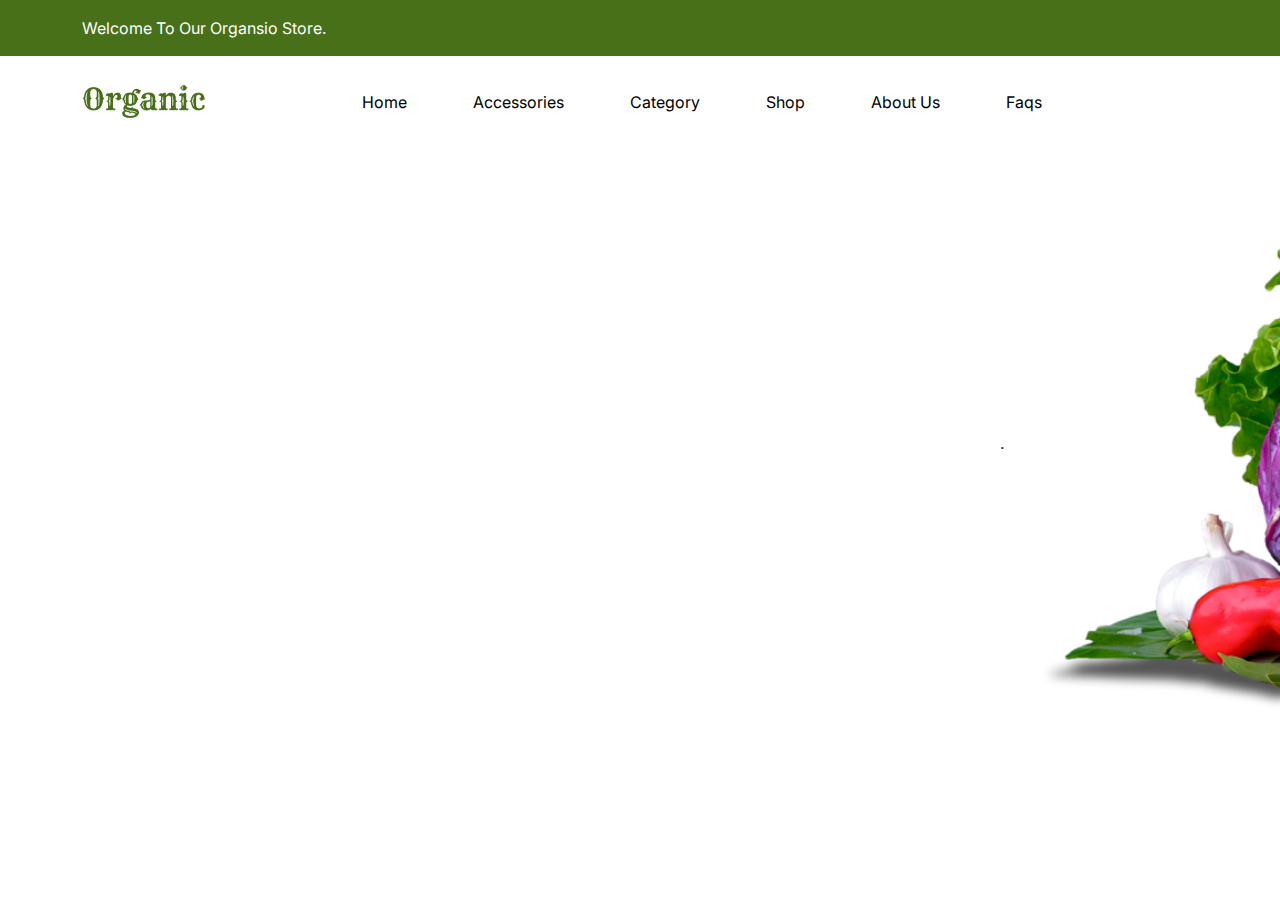
==== desktop8.html @ 792df2dc "first commit" ====
<!DOCTYPE html>
<html lang="en">
<head>
    <meta charset="UTF-8">
    <meta name="viewport" content="width=device-width, initial-scale=1.0">
    <title>Document</title>
    <link rel="stylesheet" href="css/bootstrap.min.css">
    <link rel="stylesheet" href="css/desktop8.css">
    <link rel="stylesheet" href="https://cdnjs.cloudflare.com/ajax/libs/font-awesome/6.6.0/css/all.min.css" integrity="sha512-Kc323vGBEqzTmouAECnVceyQqyqdsSiqLQISBL29aUW4U/M7pSPA/gEUZQqv1cwx4OnYxTxve5UMg5GT6L4JJg==" crossorigin="anonymous" referrerpolicy="no-referrer" />
    <link href="https://fonts.googleapis.com/css2?family=Inter:ital,opsz,wght@0,14..32,100..900;1,14..32,100..900&display=swap" rel="stylesheet">


</head>
<body>
    <div class="fj">
        <div class="container">
            <p>Welcome To Our Organsio Store.</p>
          
        </div>
    </div>
    <nav class="navbar navbar-expand-lg ">
        <div class="container">
          <a class="navbar-brand" href="#"><img src="img1/Organic (1).png" alt="org"></a>
          <button class="navbar-toggler" type="button" data-bs-toggle="collapse" data-bs-target="#navbarSupportedContent" aria-controls="navbarSupportedContent" aria-expanded="false" aria-label="Toggle navigation">
            <span class="navbar-toggler-icon"></span>
          </button>
          <div class="collapse navbar-collapse" id="navbarSupportedContent">
            <ul class="navbar-nav mx-auto mb-2 mb-lg-0">
              <li class="nav-item">
                <a class="nav-link active" aria-current="page" href="#">Home</a>
              </li>
              <li class="nav-item">
                <a class="nav-link" href="#">Accessories</a>
              </li>
              <li class="nav-item">
                <a class="nav-link" href="#">Category</a>
              </li>
              <li class="nav-item">
                <a class="nav-link" href="#">Shop</a>
              </li>
              <li class="nav-item">
                <a class="nav-link" href="#">About Us</a>
              </li>
              <li class="nav-item">
                <a class="nav-link" href="#">Faqs</a>
              </li>
              
          </div>
         <div class="oe">
          <i id="xd" class="fa-solid fa-bag-shopping"></i>
          <i id="pd" class="fa-solid fa-magnifying-glass"></i>
         </div>
        </div>
      </nav>
     <section id="banner">
      
      <div class="toy">
        <p>.</p>
      </div>
          
           </section>
          
     </section>


    <script src="js/bootstrap.bundle.min.js"></script>
</body>
</html>
---- css/desktop8.css ----
*{
    margin: 0;
    padding: 0;
    font-family: "Inter", sans-serif;

}
a{
    text-decoration: none;
}
.oe  a{
    color: #000;
}
#xd {
  padding-right: 16px;
  transition: .6s;
}
#xd:hover{
   color: #477018;
} 
#pd {
   transition: .6s;
  }
#pd:hover{
    color: #477018;
 } 
 


.fj p{
    padding: 16px 0;
    color: white;
}
.fj {
    background-color: #477018;
}
.nav-item{
    padding: 0 25px;
}
.nav-item a{
    color: #000 ;
    transition: .5s;
}
.nav-item a:hover{
    color: #477018 !important;
}
.toy{
    background: url(../img1/vegetable.png) no-repeat;
    background-size: cover;
    width: 50%;
    margin-left: 1000px;
}
.toy p{
    padding: 300px 0;
}
.poy{
    width: 50%;
}
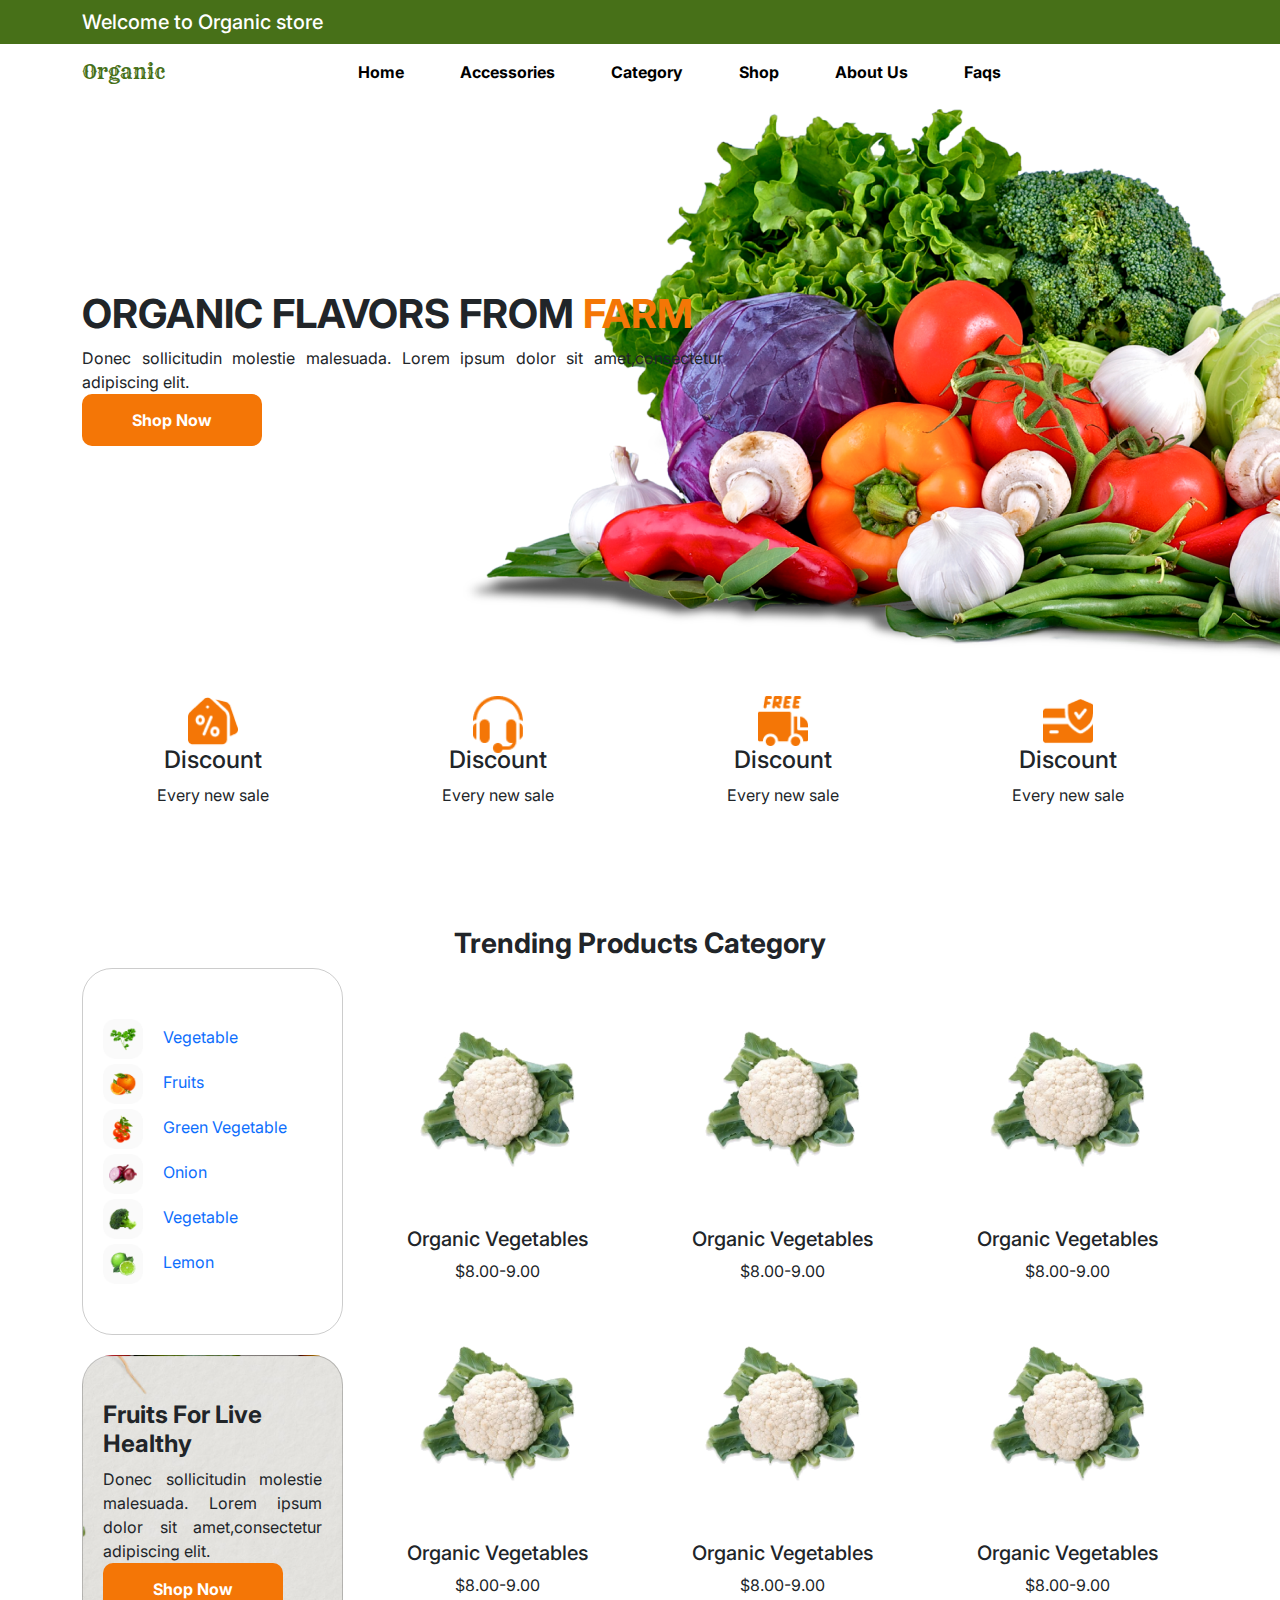
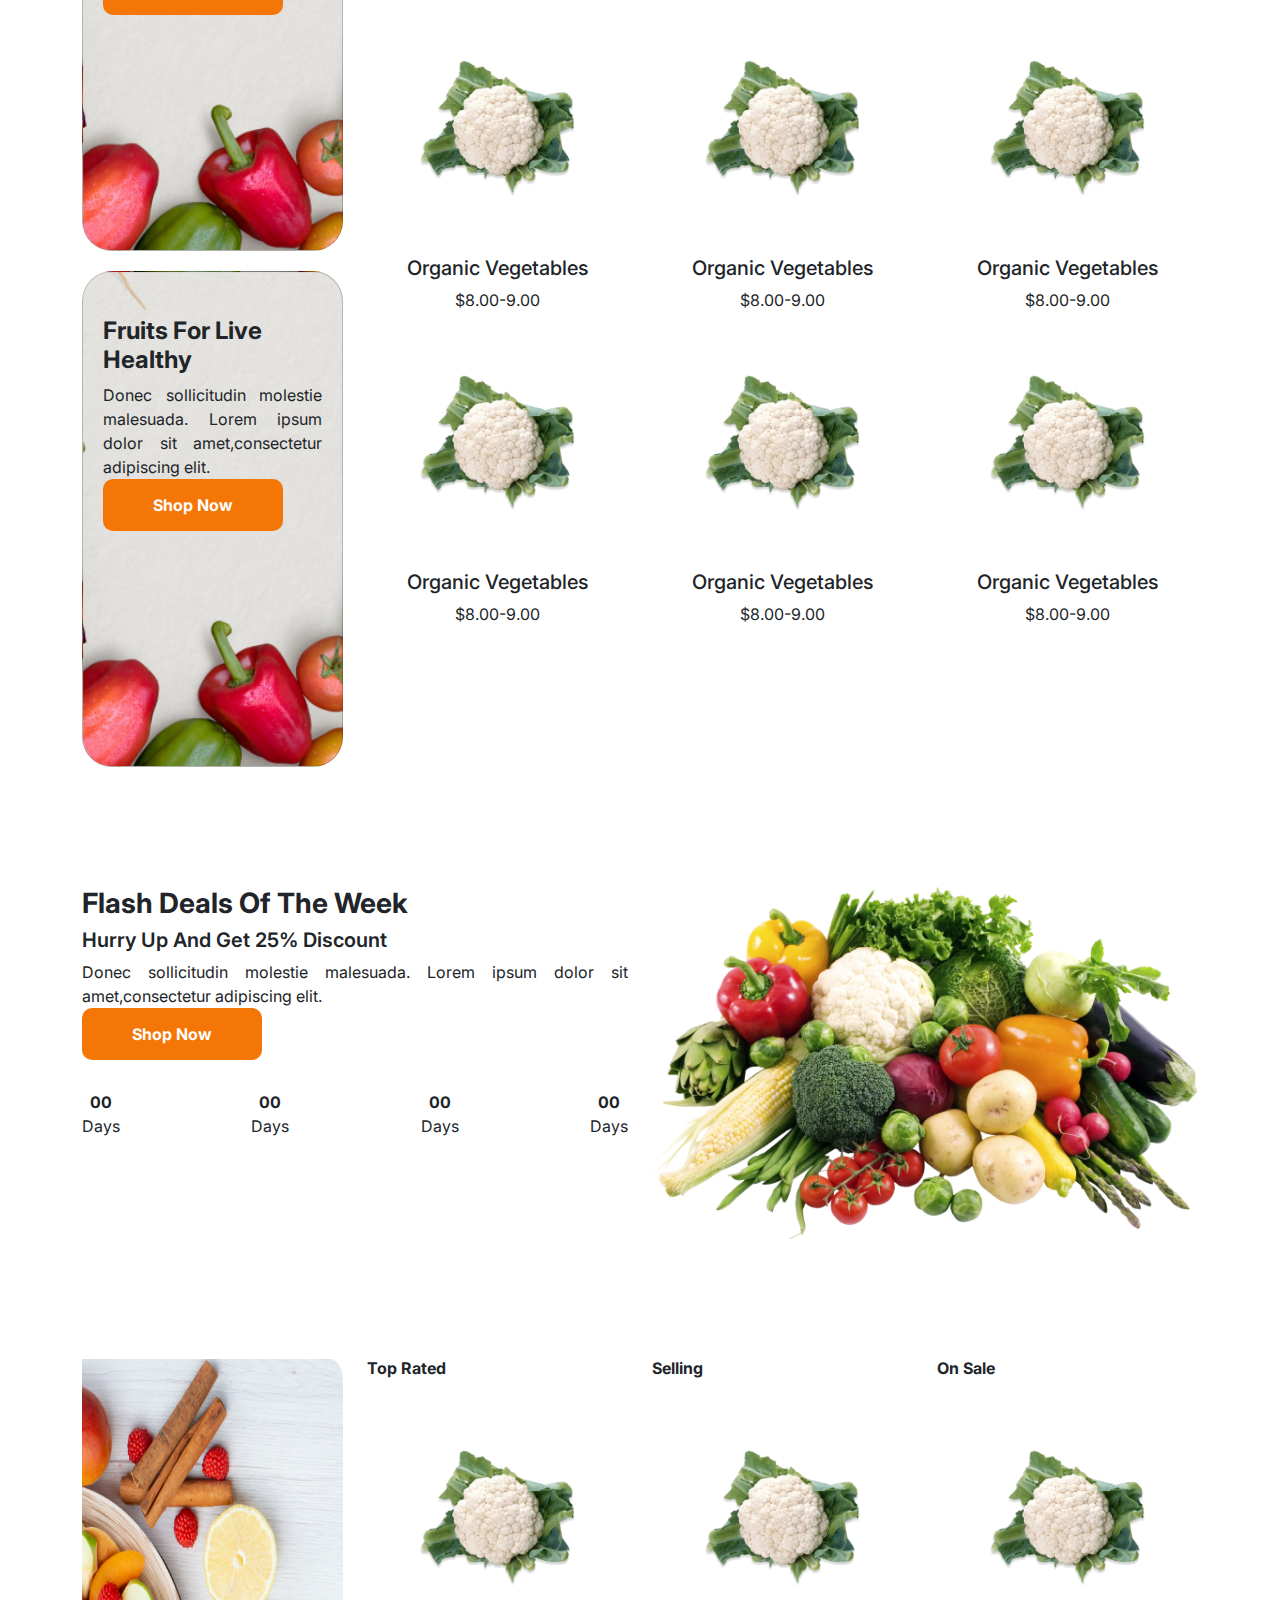
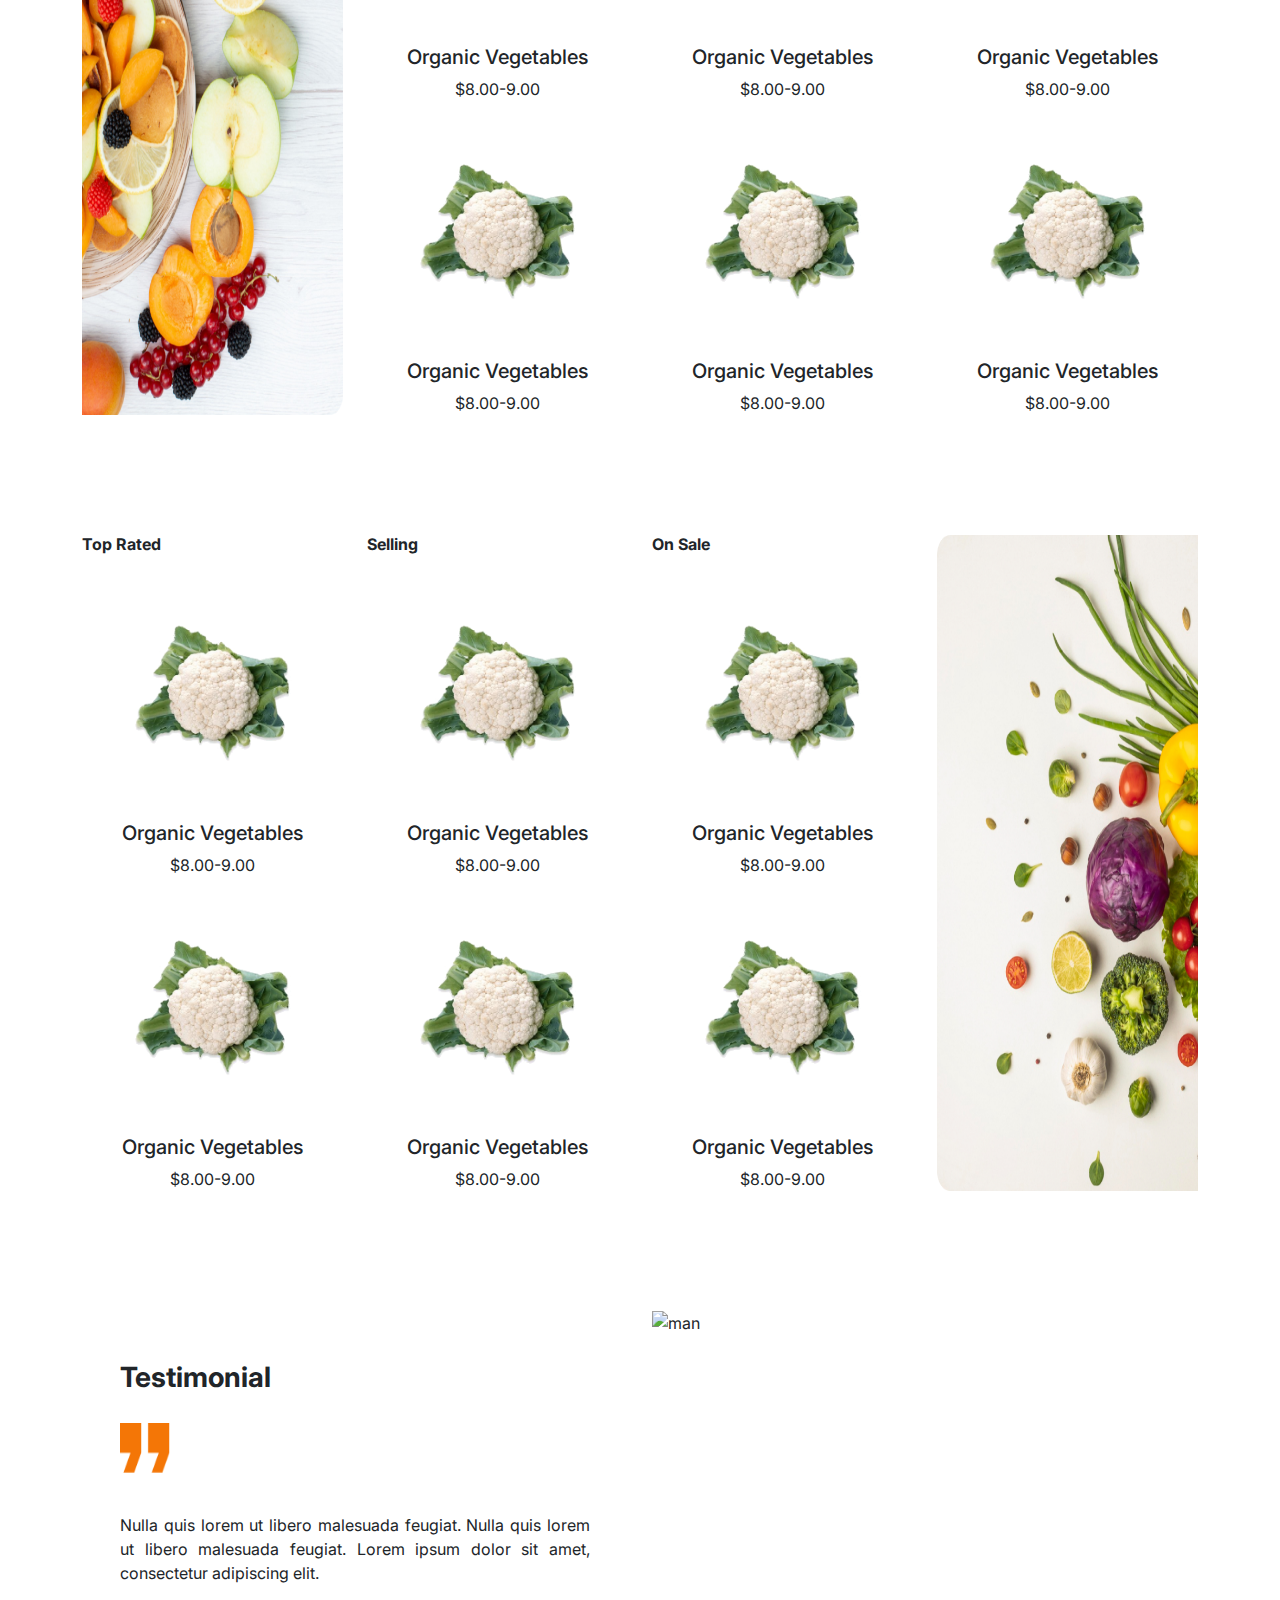
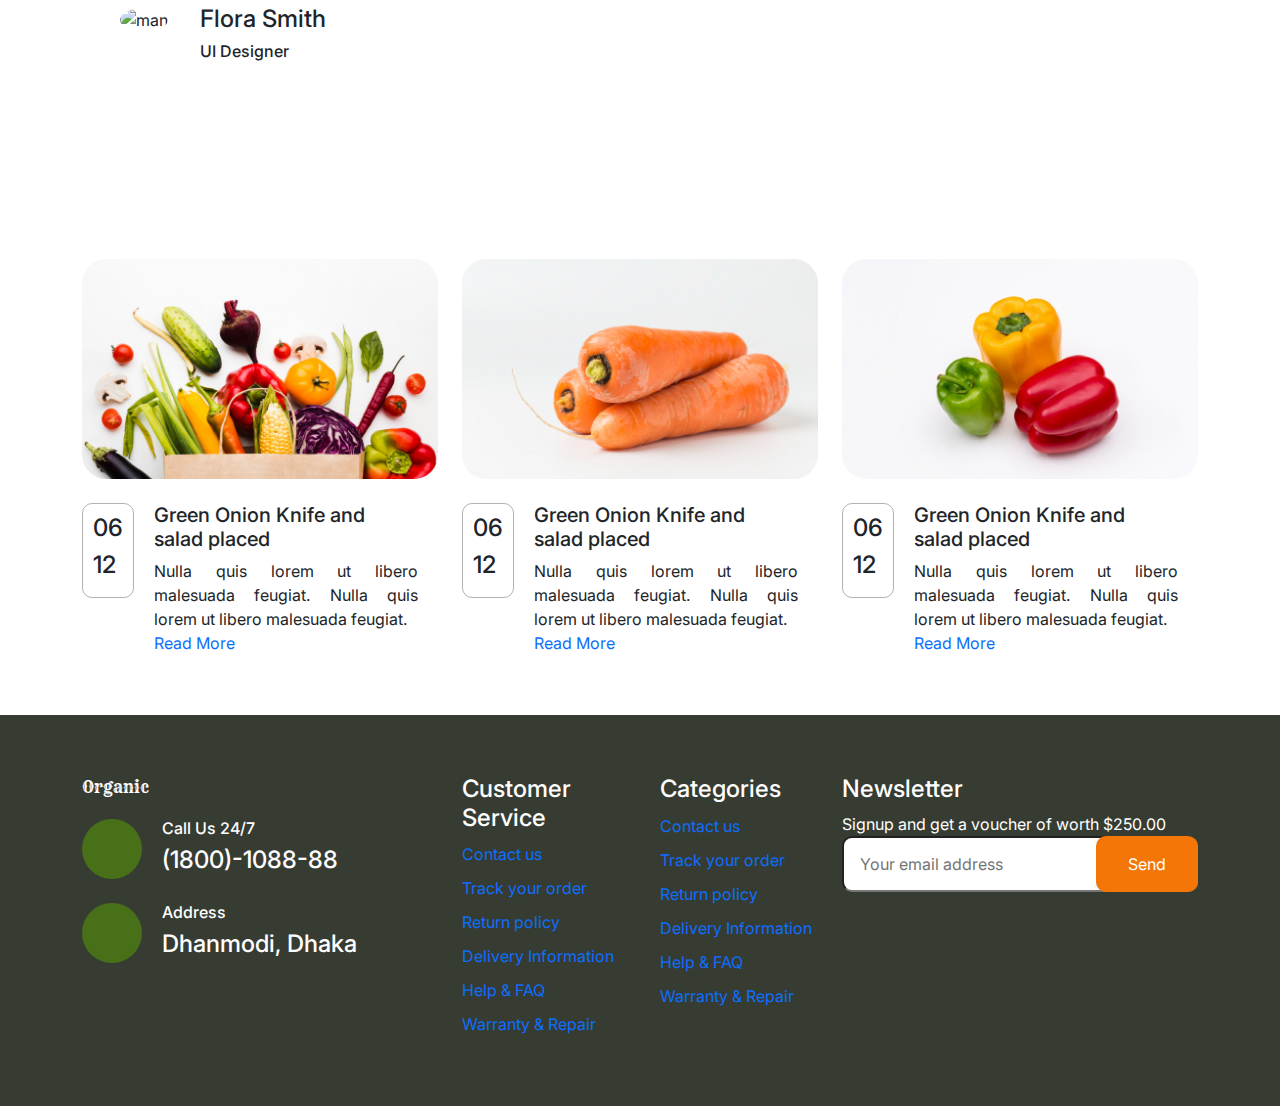
==== commit 55ee7d48: "lll" ====
--- a/desktop8.html
+++ b/desktop8.html
@@ -3,66 +3,785 @@
 <head>
     <meta charset="UTF-8">
     <meta name="viewport" content="width=device-width, initial-scale=1.0">
-    <title>Document</title>
+    <title>Shop Categories</title>
+    <link rel="icon" href="https://purepng.com/public/uploads/large/purepng.com-photos-iconsymbolsiconsapple-iosiosios-8-iconsios-8-721522596102asedt.png">
     <link rel="stylesheet" href="css/bootstrap.min.css">
     <link rel="stylesheet" href="css/desktop8.css">
+    <link href="https://fonts.googleapis.com/css2?family=Inter:ital,opsz,wght@0,14..32,100..900;1,14..32,100..900&display=swap" rel="stylesheet">
+    <link href="https://fonts.googleapis.com/css2?family=Rye&display=swap" rel="stylesheet">
     <link rel="stylesheet" href="https://cdnjs.cloudflare.com/ajax/libs/font-awesome/6.6.0/css/all.min.css" integrity="sha512-Kc323vGBEqzTmouAECnVceyQqyqdsSiqLQISBL29aUW4U/M7pSPA/gEUZQqv1cwx4OnYxTxve5UMg5GT6L4JJg==" crossorigin="anonymous" referrerpolicy="no-referrer" />
-    <link href="https://fonts.googleapis.com/css2?family=Inter:ital,opsz,wght@0,14..32,100..900;1,14..32,100..900&display=swap" rel="stylesheet">
-
-
+   
 </head>
 <body>
-    <div class="fj">
-        <div class="container">
-            <p>Welcome To Our Organsio Store.</p>
-          
-        </div>
-    </div>
-    <nav class="navbar navbar-expand-lg ">
-        <div class="container">
-          <a class="navbar-brand" href="#"><img src="img1/Organic (1).png" alt="org"></a>
-          <button class="navbar-toggler" type="button" data-bs-toggle="collapse" data-bs-target="#navbarSupportedContent" aria-controls="navbarSupportedContent" aria-expanded="false" aria-label="Toggle navigation">
-            <span class="navbar-toggler-icon"></span>
-          </button>
-          <div class="collapse navbar-collapse" id="navbarSupportedContent">
-            <ul class="navbar-nav mx-auto mb-2 mb-lg-0">
-              <li class="nav-item">
-                <a class="nav-link active" aria-current="page" href="#">Home</a>
-              </li>
-              <li class="nav-item">
-                <a class="nav-link" href="#">Accessories</a>
-              </li>
-              <li class="nav-item">
-                <a class="nav-link" href="#">Category</a>
-              </li>
-              <li class="nav-item">
-                <a class="nav-link" href="#">Shop</a>
-              </li>
-              <li class="nav-item">
-                <a class="nav-link" href="#">About Us</a>
-              </li>
-              <li class="nav-item">
-                <a class="nav-link" href="#">Faqs</a>
-              </li>
-              
-          </div>
-         <div class="oe">
-          <i id="xd" class="fa-solid fa-bag-shopping"></i>
-          <i id="pd" class="fa-solid fa-magnifying-glass"></i>
-         </div>
-        </div>
-      </nav>
-     <section id="banner">
-      
-      <div class="toy">
-        <p>.</p>
-      </div>
-          
-           </section>
-          
-     </section>
-
-
-    <script src="js/bootstrap.bundle.min.js"></script>
+  <header>
+    <div class="note">
+      <div class="container">
+        <h5>Welcome to Organic store</h5>
+      </div>
+    </div>
+    <nav class="navbar navbar-expand-lg">
+      <div class="container">
+        <div class="logo">
+          <a class="navbar-brand" href="index.html">Organic</a>
+        </div>
+        <button class="navbar-toggler" type="button" data-bs-toggle="collapse" data-bs-target="#navbarNav" aria-controls="navbarNav" aria-expanded="false" aria-label="Toggle navigation">
+          <span class="navbar-toggler-icon"></span>
+        </button>
+        <div class="collapse navbar-collapse" id="navbarNav">
+          <ul class="navbar-nav">
+            <li class="nav-item">
+              <a class="nav-link" href="index.html">Home</a>
+            </li>
+            <li class="nav-item">
+              <a class="nav-link" href="page1.html">Accessories</a>
+            </li>
+            <li class="nav-item">
+              <a class="nav-link" href="page8.html">Category</a>
+            </li>
+            <li class="nav-item">
+              <a class="nav-link" href="page5.html">Shop</a>
+            </li>
+            <li class="nav-item">
+              <a class="nav-link" href="page3.html">About Us</a>
+            </li>
+            <li class="nav-item">
+              <a class="nav-link" href="page2.html">Faqs</a>
+            </li>
+          </ul>
+        </div>
+        <div class="shop">
+          <div class="bag">
+            <a href="#"><i class="fa-solid fa-cart-shopping"></i></a>
+          </div>
+          <div class="search">
+            <input type="text" id="inputSearch">
+            <a href="#" id="btnSearch"><i class="fa-solid fa-magnifying-glass"></i></a>
+          </div>
+        </div>
+      </div>
+    </nav>
+  </header>
+  <div class="banner">
+    <div class="container">
+      <div class="row">
+        <div class="col-lg-7">
+          <h1>ORGANIC FLAVORS FROM <span>FARM</span></h1>
+          <p>Donec sollicitudin molestie malesuada. Lorem ipsum dolor sit amet,consectetur adipiscing elit.</p>
+          <div class="button">
+            <a href="#">Shop Now</a>
+          </div>
+        </div>
+      </div>
+    </div>
+    <div class="floatimage">
+      <img src="images/bannerfruit.png" alt="bannerfruit">
+    </div>
+  </div>
+  <div class="support">
+    <div class="container">
+      <div class="row">
+        <div class="col-lg-3">
+          <div class="box">
+            <div class="ico">
+              <img src="images/support1.png" alt="support">
+            </div>
+            <h4>Discount</h4>
+            <p>Every new sale</p>
+          </div>
+        </div>
+        <div class="col-lg-3">
+          <div class="box">
+            <div class="ico">
+              <img src="images/support2.png" alt="support">
+            </div>
+            <h4>Discount</h4>
+            <p>Every new sale</p>
+          </div>
+        </div>
+        <div class="col-lg-3">
+          <div class="box">
+            <div class="ico">
+              <img src="images/support3.png" alt="support">
+            </div>
+            <h4>Discount</h4>
+            <p>Every new sale</p>
+          </div>
+        </div>
+        <div class="col-lg-3">
+          <div class="box">
+            <div class="ico">
+              <img src="images/support4.png" alt="support">
+            </div>
+            <h4>Discount</h4>
+            <p>Every new sale</p>
+          </div>
+        </div>
+      </div>
+    </div>
+  </div>
+  <div class="product">
+    <div class="container">
+      <div class="row">
+        <h3 class="text-center">Trending Products Category</h3>
+      </div>
+      <div class="row">
+        <div class="col-lg-3 sidemenu">
+          <div class="chart">
+            <ul>
+              <li> <img src="images/producticon1.png" alt="icon"><a href="#">Vegetable</a></li>
+              <li> <img src="images/producticon2.png" alt="icon"><a href="#">Fruits</a></li>
+              <li> <img src="images/producticon3.png" alt="icon"><a href="#">Green Vegetable</a></li>
+              <li> <img src="images/producticon4.png" alt="icon"><a href="#">Onion</a></li>
+              <li> <img src="images/producticon5.png" alt="icon"><a href="#">Vegetable</a></li>
+              <li> <img src="images/producticon6.png" alt="icon"><a href="#">Lemon</a></li>
+            </ul>
+          </div>
+          <div class="chart ch2">
+            <h4>Fruits For Live Healthy</h4>
+            <p>Donec sollicitudin molestie malesuada. Lorem ipsum dolor sit amet,consectetur adipiscing elit.</p>
+            <div class="button">
+              <a href="#">Shop Now</a>
+            </div>
+          </div>
+          <div class="chart ch2">
+            <h4>Fruits For Live Healthy</h4>
+            <p>Donec sollicitudin molestie malesuada. Lorem ipsum dolor sit amet,consectetur adipiscing elit.</p>
+            <div class="button">
+              <a href="#">Shop Now</a>
+            </div>
+          </div>
+        </div>
+        <div class="col-lg-9">
+          <div class="row">
+            <div class="col-lg-4">
+              <div class="box">
+                <div class="thumb">
+                  <img src="images/pthumb1.png" alt="product">
+                  <div class="star"><i class="fa-solid fa-star"></i><i class="fa-solid fa-star"></i><i class="fa-solid fa-star"></i><i class="fa-solid fa-star"></i><i class="fa-solid fa-star"></i></div>
+                  <div class="overlay">
+                    <div class="icon"><i class="fa-solid fa-heart"></i></div>
+                    <div class="icon"><i class="fa-solid fa-cart-plus"></i></div>
+                    <div class="icon"><i class="fa-solid fa-eye"></i></div>
+                  </div>
+                </div>
+                <h5>Organic Vegetables</h5>
+                <p>$8.00-9.00</p>
+              </div>
+            </div>
+            <div class="col-lg-4">
+              <div class="box">
+                <div class="thumb">
+                  <img src="images/pthumb1.png" alt="product">
+                  <div class="star"><i class="fa-solid fa-star"></i><i class="fa-solid fa-star"></i><i class="fa-solid fa-star"></i><i class="fa-solid fa-star"></i><i class="fa-solid fa-star"></i></div>
+                  <div class="overlay">
+                    <div class="icon"><i class="fa-solid fa-heart"></i></div>
+                    <div class="icon"><i class="fa-solid fa-cart-plus"></i></div>
+                    <div class="icon"><i class="fa-solid fa-eye"></i></div>
+                  </div>
+                </div>
+                <h5>Organic Vegetables</h5>
+                <p>$8.00-9.00</p>
+              </div>
+            </div>
+            <div class="col-lg-4">
+              <div class="box">
+                <div class="thumb">
+                  <img src="images/pthumb1.png" alt="product">
+                  <div class="star"><i class="fa-solid fa-star"></i><i class="fa-solid fa-star"></i><i class="fa-solid fa-star"></i><i class="fa-solid fa-star"></i><i class="fa-solid fa-star"></i></div>
+                  <div class="overlay">
+                    <div class="icon"><i class="fa-solid fa-heart"></i></div>
+                    <div class="icon"><i class="fa-solid fa-cart-plus"></i></div>
+                    <div class="icon"><i class="fa-solid fa-eye"></i></div>
+                  </div>
+                </div>
+                <h5>Organic Vegetables</h5>
+                <p>$8.00-9.00</p>
+              </div>
+            </div>
+          </div>
+          <div class="row">
+            <div class="col-lg-4">
+              <div class="box">
+                <div class="thumb">
+                  <img src="images/pthumb1.png" alt="product">
+                  <div class="star"><i class="fa-solid fa-star"></i><i class="fa-solid fa-star"></i><i class="fa-solid fa-star"></i><i class="fa-solid fa-star"></i><i class="fa-solid fa-star"></i></div>
+                  <div class="overlay">
+                    <div class="icon"><i class="fa-solid fa-heart"></i></div>
+                    <div class="icon"><i class="fa-solid fa-cart-plus"></i></div>
+                    <div class="icon"><i class="fa-solid fa-eye"></i></div>
+                  </div>
+                </div>
+                <h5>Organic Vegetables</h5>
+                <p>$8.00-9.00</p>
+              </div>
+            </div>
+            <div class="col-lg-4">
+              <div class="box">
+                <div class="thumb">
+                  <img src="images/pthumb1.png" alt="product">
+                  <div class="star"><i class="fa-solid fa-star"></i><i class="fa-solid fa-star"></i><i class="fa-solid fa-star"></i><i class="fa-solid fa-star"></i><i class="fa-solid fa-star"></i></div>
+                  <div class="overlay">
+                    <div class="icon"><i class="fa-solid fa-heart"></i></div>
+                    <div class="icon"><i class="fa-solid fa-cart-plus"></i></div>
+                    <div class="icon"><i class="fa-solid fa-eye"></i></div>
+                  </div>
+                </div>
+                <h5>Organic Vegetables</h5>
+                <p>$8.00-9.00</p>
+              </div>
+            </div>
+            <div class="col-lg-4">
+              <div class="box">
+                <div class="thumb">
+                  <img src="images/pthumb1.png" alt="product">
+                  <div class="star"><i class="fa-solid fa-star"></i><i class="fa-solid fa-star"></i><i class="fa-solid fa-star"></i><i class="fa-solid fa-star"></i><i class="fa-solid fa-star"></i></div>
+                  <div class="overlay">
+                    <div class="icon"><i class="fa-solid fa-heart"></i></div>
+                    <div class="icon"><i class="fa-solid fa-cart-plus"></i></div>
+                    <div class="icon"><i class="fa-solid fa-eye"></i></div>
+                  </div>
+                </div>
+                <h5>Organic Vegetables</h5>
+                <p>$8.00-9.00</p>
+              </div>
+            </div>
+          </div>
+          <div class="row">
+            <div class="col-lg-4">
+              <div class="box">
+                <div class="thumb">
+                  <img src="images/pthumb1.png" alt="product">
+                  <div class="star"><i class="fa-solid fa-star"></i><i class="fa-solid fa-star"></i><i class="fa-solid fa-star"></i><i class="fa-solid fa-star"></i><i class="fa-solid fa-star"></i></div>
+                  <div class="overlay">
+                    <div class="icon"><i class="fa-solid fa-heart"></i></div>
+                    <div class="icon"><i class="fa-solid fa-cart-plus"></i></div>
+                    <div class="icon"><i class="fa-solid fa-eye"></i></div>
+                  </div>
+                </div>
+                <h5>Organic Vegetables</h5>
+                <p>$8.00-9.00</p>
+              </div>
+            </div>
+            <div class="col-lg-4">
+              <div class="box">
+                <div class="thumb">
+                  <img src="images/pthumb1.png" alt="product">
+                  <div class="star"><i class="fa-solid fa-star"></i><i class="fa-solid fa-star"></i><i class="fa-solid fa-star"></i><i class="fa-solid fa-star"></i><i class="fa-solid fa-star"></i></div>
+                  <div class="overlay">
+                    <div class="icon"><i class="fa-solid fa-heart"></i></div>
+                    <div class="icon"><i class="fa-solid fa-cart-plus"></i></div>
+                    <div class="icon"><i class="fa-solid fa-eye"></i></div>
+                  </div>
+                </div>
+                <h5>Organic Vegetables</h5>
+                <p>$8.00-9.00</p>
+              </div>
+            </div>
+            <div class="col-lg-4">
+              <div class="box">
+                <div class="thumb">
+                  <img src="images/pthumb1.png" alt="product">
+                  <div class="star"><i class="fa-solid fa-star"></i><i class="fa-solid fa-star"></i><i class="fa-solid fa-star"></i><i class="fa-solid fa-star"></i><i class="fa-solid fa-star"></i></div>
+                  <div class="overlay">
+                    <div class="icon"><i class="fa-solid fa-heart"></i></div>
+                    <div class="icon"><i class="fa-solid fa-cart-plus"></i></div>
+                    <div class="icon"><i class="fa-solid fa-eye"></i></div>
+                  </div>
+                </div>
+                <h5>Organic Vegetables</h5>
+                <p>$8.00-9.00</p>
+              </div>
+            </div>
+          </div>
+          <div class="row">
+            <div class="col-lg-4">
+              <div class="box">
+                <div class="thumb">
+                  <img src="images/pthumb1.png" alt="product">
+                  <div class="star"><i class="fa-solid fa-star"></i><i class="fa-solid fa-star"></i><i class="fa-solid fa-star"></i><i class="fa-solid fa-star"></i><i class="fa-solid fa-star"></i></div>
+                  <div class="overlay">
+                    <div class="icon"><i class="fa-solid fa-heart"></i></div>
+                    <div class="icon"><i class="fa-solid fa-cart-plus"></i></div>
+                    <div class="icon"><i class="fa-solid fa-eye"></i></div>
+                  </div>
+                </div>
+                <h5>Organic Vegetables</h5>
+                <p>$8.00-9.00</p>
+              </div>
+            </div>
+            <div class="col-lg-4">
+              <div class="box">
+                <div class="thumb">
+                  <img src="images/pthumb1.png" alt="product">
+                  <div class="star"><i class="fa-solid fa-star"></i><i class="fa-solid fa-star"></i><i class="fa-solid fa-star"></i><i class="fa-solid fa-star"></i><i class="fa-solid fa-star"></i></div>
+                  <div class="overlay">
+                    <div class="icon"><i class="fa-solid fa-heart"></i></div>
+                    <div class="icon"><i class="fa-solid fa-cart-plus"></i></div>
+                    <div class="icon"><i class="fa-solid fa-eye"></i></div>
+                  </div>
+                </div>
+                <h5>Organic Vegetables</h5>
+                <p>$8.00-9.00</p>
+              </div>
+            </div>
+            <div class="col-lg-4">
+              <div class="box">
+                <div class="thumb">
+                  <img src="images/pthumb1.png" alt="product">
+                  <div class="star"><i class="fa-solid fa-star"></i><i class="fa-solid fa-star"></i><i class="fa-solid fa-star"></i><i class="fa-solid fa-star"></i><i class="fa-solid fa-star"></i></div>
+                  <div class="overlay">
+                    <div class="icon"><i class="fa-solid fa-heart"></i></div>
+                    <div class="icon"><i class="fa-solid fa-cart-plus"></i></div>
+                    <div class="icon"><i class="fa-solid fa-eye"></i></div>
+                  </div>
+                </div>
+                <h5>Organic Vegetables</h5>
+                <p>$8.00-9.00</p>
+              </div>
+            </div>
+          </div>
+        </div>
+      </div>
+    </div>
+  </div>
+  <div class="deals">
+    <div class="container">
+      <div class="row">
+        <div class="col-lg-6">
+          <div class="part">
+            <h3>Flash Deals Of The Week</h3>
+            <h5>Hurry Up And Get 25% Discount</h5>
+            <p>Donec sollicitudin molestie malesuada. Lorem ipsum dolor sit amet,consectetur adipiscing elit.</p>
+            <div class="button">
+              <a href="#">Shop Now</a>
+            </div>
+            <div class="duration">
+              <div class="item"><span>00</span>Days</div>
+              <div class="item"><span>00</span>Days</div>
+              <div class="item"><span>00</span>Days</div>
+              <div class="item"><span>00</span>Days</div>
+            </div>
+          </div>
+        </div>
+        <div class="col-lg-6">
+          <div class="box">
+            <img src="images/dealthumb.png" alt="dealthumb">
+          </div>
+        </div>
+      </div>
+    </div>
+  </div>
+  <div class="top">
+    <div class="container">
+      <div class="row">
+        <div class="col-lg-3">
+          <img src="images/featuresthumb.png" alt="featuresthumb">
+        </div>
+        <div class="col-lg-9">
+          <div class="row">
+            <div class="col-lg-4">
+              <h6>Top Rated</h6>
+            </div>
+            <div class="col-lg-4">
+              <h6>Selling</h6>
+            </div>
+            <div class="col-lg-4">
+              <h6>On Sale</h6>
+            </div>
+          </div>
+          <div class="row">
+            <div class="col-lg-4">
+              <div class="box">
+                <div class="thumb">
+                  <img src="images/pthumb1.png" alt="product">
+                  <div class="star">
+                    <i class="fa-solid fa-star"></i><i class="fa-solid fa-star"></i><i class="fa-solid fa-star"></i><i class="fa-solid fa-star"></i><i class="fa-solid fa-star"></i>
+                  </div>
+                  <div class="overlay">
+                    <div class="icon"><i class="fa-solid fa-heart"></i></div>
+                    <div class="icon"><i class="fa-solid fa-cart-plus"></i></div>
+                    <div class="icon"><i class="fa-solid fa-eye"></i></div>
+                  </div>
+                </div>
+                <h5>Organic Vegetables</h5>
+                <p>$8.00-9.00</p>
+              </div>
+            </div>
+            <div class="col-lg-4">
+              <div class="box">
+                <div class="thumb">
+                  <img src="images/pthumb1.png" alt="product">
+                  <div class="star">
+                    <i class="fa-solid fa-star"></i><i class="fa-solid fa-star"></i><i class="fa-solid fa-star"></i><i class="fa-solid fa-star"></i><i class="fa-solid fa-star"></i>
+                  </div>
+                  <div class="overlay">
+                    <div class="icon"><i class="fa-solid fa-heart"></i></div>
+                    <div class="icon"><i class="fa-solid fa-cart-plus"></i></div>
+                    <div class="icon"><i class="fa-solid fa-eye"></i></div>
+                  </div>
+                </div>
+                <h5>Organic Vegetables</h5>
+                <p>$8.00-9.00</p>
+              </div>
+            </div>
+            <div class="col-lg-4">
+              <div class="box">
+                <div class="thumb">
+                  <img src="images/pthumb1.png" alt="product">
+                  <div class="star">
+                    <i class="fa-solid fa-star"></i><i class="fa-solid fa-star"></i><i class="fa-solid fa-star"></i><i class="fa-solid fa-star"></i><i class="fa-solid fa-star"></i>
+                  </div>
+                  <div class="overlay">
+                    <div class="icon"><i class="fa-solid fa-heart"></i></div>
+                    <div class="icon"><i class="fa-solid fa-cart-plus"></i></div>
+                    <div class="icon"><i class="fa-solid fa-eye"></i></div>
+                  </div>
+                </div>
+                <h5>Organic Vegetables</h5>
+                <p>$8.00-9.00</p>
+              </div>
+            </div>
+          </div>
+          <div class="row">
+            <div class="col-lg-4">
+              <div class="box">
+                <div class="thumb">
+                  <img src="images/pthumb1.png" alt="product">
+                  <div class="star"><i class="fa-solid fa-star"></i><i class="fa-solid fa-star"></i><i class="fa-solid fa-star"></i><i class="fa-solid fa-star"></i><i class="fa-solid fa-star"></i></div>
+                  <div class="overlay">
+                    <div class="icon"><i class="fa-solid fa-heart"></i></div>
+                    <div class="icon"><i class="fa-solid fa-cart-plus"></i></div>
+                    <div class="icon"><i class="fa-solid fa-eye"></i></div>
+                  </div>
+                </div>
+                <h5>Organic Vegetables</h5>
+                <p>$8.00-9.00</p>
+              </div>
+            </div>
+            <div class="col-lg-4">
+              <div class="box">
+                <div class="thumb">
+                  <img src="images/pthumb1.png" alt="product">
+                  <div class="star"><i class="fa-solid fa-star"></i><i class="fa-solid fa-star"></i><i class="fa-solid fa-star"></i><i class="fa-solid fa-star"></i><i class="fa-solid fa-star"></i></div>
+                  <div class="overlay">
+                    <div class="icon"><i class="fa-solid fa-heart"></i></div>
+                    <div class="icon"><i class="fa-solid fa-cart-plus"></i></div>
+                    <div class="icon"><i class="fa-solid fa-eye"></i></div>
+                  </div>
+                </div>
+                <h5>Organic Vegetables</h5>
+                <p>$8.00-9.00</p>
+              </div>
+            </div>
+            <div class="col-lg-4">
+              <div class="box">
+                <div class="thumb">
+                  <img src="images/pthumb1.png" alt="product">
+                  <div class="star"><i class="fa-solid fa-star"></i><i class="fa-solid fa-star"></i><i class="fa-solid fa-star"></i><i class="fa-solid fa-star"></i><i class="fa-solid fa-star"></i></div>
+                  <div class="overlay">
+                    <div class="icon"><i class="fa-solid fa-heart"></i></div>
+                    <div class="icon"><i class="fa-solid fa-cart-plus"></i></div>
+                    <div class="icon"><i class="fa-solid fa-eye"></i></div>
+                  </div>
+                </div>
+                <h5>Organic Vegetables</h5>
+                <p>$8.00-9.00</p>
+              </div>
+            </div>
+          </div>
+        </div>
+      </div>
+    </div>
+  </div>
+  <div class="top">
+    <div class="container">
+      <div class="row">
+        <div class="col-lg-9">
+          <div class="row">
+            <div class="col-lg-4">
+              <h6>Top Rated</h6>
+            </div>
+            <div class="col-lg-4">
+              <h6>Selling</h6>
+            </div>
+            <div class="col-lg-4">
+              <h6>On Sale</h6>
+            </div>
+          </div>
+          <div class="row">
+            <div class="col-lg-4">
+              <div class="box">
+                <div class="thumb">
+                  <img src="images/pthumb1.png" alt="product">
+                  <div class="star">
+                    <i class="fa-solid fa-star"></i><i class="fa-solid fa-star"></i><i class="fa-solid fa-star"></i><i class="fa-solid fa-star"></i><i class="fa-solid fa-star"></i>
+                  </div>
+                  <div class="overlay">
+                    <div class="icon"><i class="fa-solid fa-heart"></i></div>
+                    <div class="icon"><i class="fa-solid fa-cart-plus"></i></div>
+                    <div class="icon"><i class="fa-solid fa-eye"></i></div>
+                  </div>
+                </div>
+                <h5>Organic Vegetables</h5>
+                <p>$8.00-9.00</p>
+              </div>
+            </div>
+            <div class="col-lg-4">
+              <div class="box">
+                <div class="thumb">
+                  <img src="images/pthumb1.png" alt="product">
+                  <div class="star">
+                    <i class="fa-solid fa-star"></i><i class="fa-solid fa-star"></i><i class="fa-solid fa-star"></i><i class="fa-solid fa-star"></i><i class="fa-solid fa-star"></i>
+                  </div>
+                  <div class="overlay">
+                    <div class="icon"><i class="fa-solid fa-heart"></i></div>
+                    <div class="icon"><i class="fa-solid fa-cart-plus"></i></div>
+                    <div class="icon"><i class="fa-solid fa-eye"></i></div>
+                  </div>
+                </div>
+                <h5>Organic Vegetables</h5>
+                <p>$8.00-9.00</p>
+              </div>
+            </div>
+            <div class="col-lg-4">
+              <div class="box">
+                <div class="thumb">
+                  <img src="images/pthumb1.png" alt="product">
+                  <div class="star">
+                    <i class="fa-solid fa-star"></i><i class="fa-solid fa-star"></i><i class="fa-solid fa-star"></i><i class="fa-solid fa-star"></i><i class="fa-solid fa-star"></i>
+                  </div>
+                  <div class="overlay">
+                    <div class="icon"><i class="fa-solid fa-heart"></i></div>
+                    <div class="icon"><i class="fa-solid fa-cart-plus"></i></div>
+                    <div class="icon"><i class="fa-solid fa-eye"></i></div>
+                  </div>
+                </div>
+                <h5>Organic Vegetables</h5>
+                <p>$8.00-9.00</p>
+              </div>
+            </div>
+          </div>
+          <div class="row">
+            <div class="col-lg-4">
+              <div class="box">
+                <div class="thumb">
+                  <img src="images/pthumb1.png" alt="product">
+                  <div class="star"><i class="fa-solid fa-star"></i><i class="fa-solid fa-star"></i><i class="fa-solid fa-star"></i><i class="fa-solid fa-star"></i><i class="fa-solid fa-star"></i></div>
+                  <div class="overlay">
+                    <div class="icon"><i class="fa-solid fa-heart"></i></div>
+                    <div class="icon"><i class="fa-solid fa-cart-plus"></i></div>
+                    <div class="icon"><i class="fa-solid fa-eye"></i></div>
+                  </div>
+                </div>
+                <h5>Organic Vegetables</h5>
+                <p>$8.00-9.00</p>
+              </div>
+            </div>
+            <div class="col-lg-4">
+              <div class="box">
+                <div class="thumb">
+                  <img src="images/pthumb1.png" alt="product">
+                  <div class="star"><i class="fa-solid fa-star"></i><i class="fa-solid fa-star"></i><i class="fa-solid fa-star"></i><i class="fa-solid fa-star"></i><i class="fa-solid fa-star"></i></div>
+                  <div class="overlay">
+                    <div class="icon"><i class="fa-solid fa-heart"></i></div>
+                    <div class="icon"><i class="fa-solid fa-cart-plus"></i></div>
+                    <div class="icon"><i class="fa-solid fa-eye"></i></div>
+                  </div>
+                </div>
+                <h5>Organic Vegetables</h5>
+                <p>$8.00-9.00</p>
+              </div>
+            </div>
+            <div class="col-lg-4">
+              <div class="box">
+                <div class="thumb">
+                  <img src="images/pthumb1.png" alt="product">
+                  <div class="star"><i class="fa-solid fa-star"></i><i class="fa-solid fa-star"></i><i class="fa-solid fa-star"></i><i class="fa-solid fa-star"></i><i class="fa-solid fa-star"></i></div>
+                  <div class="overlay">
+                    <div class="icon"><i class="fa-solid fa-heart"></i></div>
+                    <div class="icon"><i class="fa-solid fa-cart-plus"></i></div>
+                    <div class="icon"><i class="fa-solid fa-eye"></i></div>
+                  </div>
+                </div>
+                <h5>Organic Vegetables</h5>
+                <p>$8.00-9.00</p>
+              </div>
+            </div>
+          </div>
+        </div>
+        <div class="col-lg-3 sideimg">
+          <img src="images/featuresthumb2.png" alt="featuresthumb">
+        </div>
+      </div>
+    </div>
+  </div>
+  <div class="test">
+    <div class="container">
+      <div class="row">
+        <div class="col-lg-6 txt">
+          <h3>Testimonial</h3>
+          <div class="qoute">
+            <div class="ico">
+              <img src="images/quote.png" alt="quote" style="height: 50px; width: 50px;">
+            </div>
+          </div>
+          <div class="star"><i class="fa-solid fa-star"></i><i class="fa-solid fa-star"></i><i class="fa-solid fa-star"></i><i class="fa-solid fa-star"></i><i class="fa-solid fa-star"></i></div>
+          <p>Nulla quis lorem ut libero malesuada feugiat. Nulla quis lorem ut libero malesuada feugiat. Lorem ipsum dolor sit amet, consectetur adipiscing elit.</p>
+          <div class="profile">
+            <div class="man">
+              <img src="images/man.png" alt="man">
+            </div>
+            <div class="desig">
+              <h4>Flora Smith</h4>
+              <h6>UI Designer</h6>
+            </div>
+          </div>
+          <div class="arrow">
+            <i class="fa-solid fa-arrow-left"></i><i class="fa-solid fa-arrow-right"></i>
+          </div>
+        </div>
+        <div class="col-lg-6">
+          <div class="box">
+            <img src="images/man.png" alt="man">
+          </div>
+        </div>
+      </div>
+    </div>
+  </div>
+  <div class="feature">
+    <div class="container">
+      <div class="row">
+        <div class="col-lg-4">
+          <div class="box">
+            <img src="images/product1.png" alt="product">
+            <div class="text mt-4">
+              <div>
+                <div class="date">
+                  <h4>06</h4>
+                  <h4>12</h4>
+                </div>
+              </div>
+              <div class="details">
+                <h5>Green Onion Knife and salad placed</h5>
+                <p>Nulla quis lorem ut libero malesuada feugiat. Nulla quis lorem ut libero malesuada feugiat. </p>
+                <a href="#">Read More <i class="fa-solid fa-arrow-right"></i></a>
+              </div>
+            </div>
+          </div>
+        </div>
+        <div class="col-lg-4">
+          <div class="box">
+            <img src="images/product2.png" alt="product">
+            <div class="text mt-4">
+              <div>
+                <div class="date">
+                  <h4>06</h4>
+                  <h4>12</h4>
+                </div>
+              </div>
+              <div class="details">
+                <h5>Green Onion Knife and salad placed</h5>
+                <p>Nulla quis lorem ut libero malesuada feugiat. Nulla quis lorem ut libero malesuada feugiat. </p>
+                <a href="#">Read More <i class="fa-solid fa-arrow-right"></i></a>
+              </div>
+            </div>
+          </div>
+        </div>
+        <div class="col-lg-4">
+          <div class="box">
+            <img src="images/product3.png" alt="product">
+            <div class="text mt-4">
+              <div>
+                <div class="date">
+                  <h4>06</h4>
+                  <h4>12</h4>
+                </div>
+              </div>
+              <div class="details">
+                <h5>Green Onion Knife and salad placed</h5>
+                <p>Nulla quis lorem ut libero malesuada feugiat. Nulla quis lorem ut libero malesuada feugiat. </p>
+                <a href="#">Read More <i class="fa-solid fa-arrow-right"></i></a>
+              </div>
+            </div>
+          </div>
+        </div>
+      </div>
+    </div>
+  </div>
+
+
+
+
+
+
+
+
+
+
+  <footer>
+    <div class="container">
+      <div class="row">
+        <div class="col-lg-4">
+          <div class="item">
+            <div class="logo">
+              <a class="navbar-brand" href="#" style="color: white;">Organic</a>
+            </div>
+            <div class="address">
+              <div class="icon"><i class="fa-solid fa-phone"></i></div>
+              <div class="contact">
+                <h6>Call Us 24/7</h6>
+                <h4>(1800)-1088-88</h4>
+              </div>
+            </div>
+            <div class="address">
+              <div class="icon"><i class="fa-solid fa-location-dot"></i></div>
+              <div class="contact">
+                <h6>Address</h6>
+                <h4>Dhanmodi, Dhaka</h4>
+              </div>
+            </div>
+          </div>
+        </div>
+        <div class="col-lg-4 flist">
+          <div class="col-lg-6">
+            <h4>Customer Service</h4>
+            <ul>
+              <li><a href="#">Contact us</a></li>
+              <li><a href="#">Track your order</a></li>
+              <li><a href="#">Return policy</a></li>
+              <li><a href="#">Delivery Information</a></li>
+              <li><a href="#">Help & FAQ</a></li>
+              <li><a href="#">Warranty & Repair</a></li>
+            </ul>
+          </div>
+          <div class="col-lg-6 fsecond">
+            <h4>Categories</h4>
+            <ul>
+              <li><a href="#">Contact us</a></li>
+              <li><a href="#">Track your order</a></li>
+              <li><a href="#">Return policy</a></li>
+              <li><a href="#">Delivery Information</a></li>
+              <li><a href="#">Help & FAQ</a></li>
+              <li><a href="#">Warranty & Repair</a></li>
+            </ul>
+          </div>
+        </div>
+        <div class="col-lg-4">
+          <h4>Newsletter</h4>
+          <p>Signup and get a voucher of worth $250.00</p>
+          <div class="form">
+            <input type="text" placeholder="Your email address">
+            <a href="#">Send</a>
+          </div>
+        </div>
+      </div>
+    </div>
+  </footer>
+
+
+
+
+  <script src="js/bootstrap.bundle.min.js"></script>
+  <script src="js/script.js"></script>
 </body>
 </html>--- a/css/desktop8.css
+++ b/css/desktop8.css
@@ -1,57 +1,347 @@
 *{
     margin: 0;
     padding: 0;
+    box-sizing: border-box;
     font-family: "Inter", sans-serif;
-
 }
 a{
     text-decoration: none;
 }
-.oe  a{
-    color: #000;
-}
-#xd {
-  padding-right: 16px;
-  transition: .6s;
-}
-#xd:hover{
-   color: #477018;
-} 
-#pd {
-   transition: .6s;
-  }
-#pd:hover{
+p{
+    margin: 0;
+    padding: 0;
+    text-align: justify;
+}
+ul{
+    list-style: none;
+    margin: 0;
+    padding: 0;
+}
+img{
+    width: 100% !important;
+}
+i{
+    cursor: pointer;
+}
+/* Default Design */
+span{
+    font-weight: 700;
+}
+.logo a{
+    font-family: "Rye", sans-serif;
     color: #477018;
- } 
- 
-
-
-.fj p{
-    padding: 16px 0;
-    color: white;
-}
-.fj {
+}
+.button a{
+    display: inline-block;
+    padding: 14px 50px;
+    border-radius: 10px;
+    background-color: #F47606;
+    color: white;
+    font-weight: 700;
+}
+.box{
+    display: flex;
+    flex-direction: column;
+    justify-content: center;
+    align-items: center;
+}
+.thumb{
+    display: flex;
+    flex-direction: column;
+    justify-content: center;
+    align-items: center;
+    padding: 15px;
+    position: relative;
+    border-radius: 30px;
+}
+.thumb .overlay{
+    position: absolute;
+    height: 100%;
+    width: 100%;
+    background-color: rgba(0, 0, 0, 0.3);
+    border-radius: 30px;
+    display: none;
+    justify-content: center;
+    align-items: center;
+    gap: 10px;
+}
+.thumb:hover > .overlay{
+    display: flex;
+}
+.thumb .overlay .icon{
+    height: 60px;
+    width: 60px;
+    border-radius: 50%;
+    display: flex;
+    align-items: center;
+    justify-content: center;
+    background-color: white;
+}
+.thumb .overlay .icon:hover{
+    background-color: red;
+    color: white;
+}
+.star i{
+    color: #477018;
+}
+/* default design */
+
+
+
+header{
+    margin: 0;
+    color: white;
+    position: sticky;
+    width: 100%;
+    top: 0;
+    z-index: 999;
+}
+header .note h5{
+    margin: 0;
+}
+header .note{
+    padding: 10px 0;
     background-color: #477018;
 }
-.nav-item{
-    padding: 0 25px;
-}
-.nav-item a{
-    color: #000 ;
-    transition: .5s;
-}
-.nav-item a:hover{
-    color: #477018 !important;
-}
-.toy{
-    background: url(../img1/vegetable.png) no-repeat;
+nav{
+    background-color: white;
+}
+nav ul{
+    width: 100%;
+    display: flex;
+    justify-content: center;
+}
+nav ul li{
+    padding: 0 20px;
+}
+nav ul li a{
+    color: black !important;
+    font-weight: 700 !important;
+}
+nav .shop{
+    display: flex;
+    gap: 20px;
+}
+nav .shop a{
+    color: black;
+}
+nav .search{
+    position: relative;
+}
+nav .search input{
+    position: absolute;
+    right: 30px;
+    padding: 0 10px;
+    text-align: center;
+    display: none;
+}
+
+
+
+
+
+
+
+
+
+
+
+.banner{
+    padding: 190px 0;
+    position: relative;
+}
+.banner h1{
+    font-weight: 700;
+}
+.banner h1 span{
+    color: #F47606;
+}
+.banner .floatimage{
+    z-index: -1;
+    position: absolute;
+    right: 0;
+    top: 0;
+    display: flex;
+    justify-content: right;
+}
+.support{
+    padding: 60px 0;
+}
+.support .ico{
+    width: 50px;
+    height: 50px;
+}
+.product{
+    padding: 60px 0;
+}
+.product h3{
+    font-weight: 700;
+}
+.product .sidemenu{
+    display: flex;
+    flex-direction: column;
+    gap: 20px;
+}
+.product .chart{
+    padding: 45px 20px;
+    border: 1px solid rgba(0, 0, 0, 0.2);
+    border-radius: 30px;
+    transition: 1s;
+}
+.product .chart:hover{
+    background-color: rgba(0, 0, 0, 0.1);
+}
+.product .chart ul li{
+    margin: 5px 0;
+}
+.product .chart ul li img{
+    height: 40px !important;
+    width: 40px !important;
+    margin-right: 20px;
+}
+.product .chart h4{
+    font-weight: 700;
+}
+.product .chart .button a{
+    margin-bottom: 190px;
+}
+.product .ch2{
+    background: url(../images/bg-product.png);
     background-size: cover;
-    width: 50%;
-    margin-left: 1000px;
-}
-.toy p{
-    padding: 300px 0;
-}
-.poy{
-    width: 50%;
+}
+.deals{
+    padding: 60px 0;
+}
+.deals h3{
+    font-weight: 700;
+}
+.deals h5{
+    font-weight: 600;
+}
+.deals .duration {
+    display: flex;
+    justify-content: space-between;
+    padding: 30px 0;
+    text-align: center;
+}
+.deals .duration span{
+    display: block;
+    font-weight: 700;
+}
+.top{
+    padding: 60px 0;
+    position: relative;
+}
+.top h6{
+    font-weight: 700;
+}
+.top img{
+    width: 100%;
+    height: 100%;
+}
+.test{
+    padding: 60px 0;
+}
+.test .txt{
+    padding: 50px;
+    display: flex;
+    flex-direction: column;
+    gap: 20px;
+}
+.test h3{
+    font-weight: 700;
+}
+.test .profile{
+    display: flex;
+    align-items: center;
+    gap: 20px;
+}
+.test .profile .man{
+    height: 60px;
+    width: 60px;
+}
+.test .profile .man img{
+    height: 100%;
+    width: 100%;
+    border-radius: 50%;
+}
+.test .profile .quote{
+    display: flex;
+    justify-content: center;
+    align-items: end;
+}
+.test .qoute .ico{
+    width: 50px !important;
+    height: 50px !important;
+}
+.test .arrow{
+    display: flex;
+    gap: 20px;
+}
+.feature{
+    padding: 60px 0;
+}
+.feature img{
+    width: 100%;
+}
+.feature .text{
+    display: flex;
+    justify-content: space-between;
+}
+.feature .date{
+    padding: 10px;
+    border: 1px solid rgba(0, 0, 0, 0.3);
+    border-radius: 10px;
+}
+.feature .details{
+    padding: 0 20px;
+}
+footer{
+    padding: 60px 0;
+    background-color: #373C33;
+    color: white;
+}
+
+footer .address{
+    display: flex;
+    gap: 20px;
+    margin: 20px 0;
+}
+footer .icon{
+    height: 60px;
+    width: 60px;
+    border-radius: 50%;
+    background-color: #477018;
+    display: flex;
+    justify-content: center;
+    align-items: center;
+}
+footer .flist{
+    display: flex;
+}
+footer .flist .fsecond{
+    padding-left: 20px;
+}
+footer ul li{
+    margin: 10px 0;
+}
+footer .form{
+    position: relative;
+    display: flex;
+    align-items: center;
+}
+footer input{
+    padding: 14px 60px 14px 16px;
+    border-radius: 10px;
+    width: 100%;
+}
+footer .form a{
+    position: absolute;
+    right: 0;
+    padding: 16px 32px;
+    display: inline-block;
+    background-color: #F47606;
+    border-radius: 10px;
+    
+    color: white;
 }